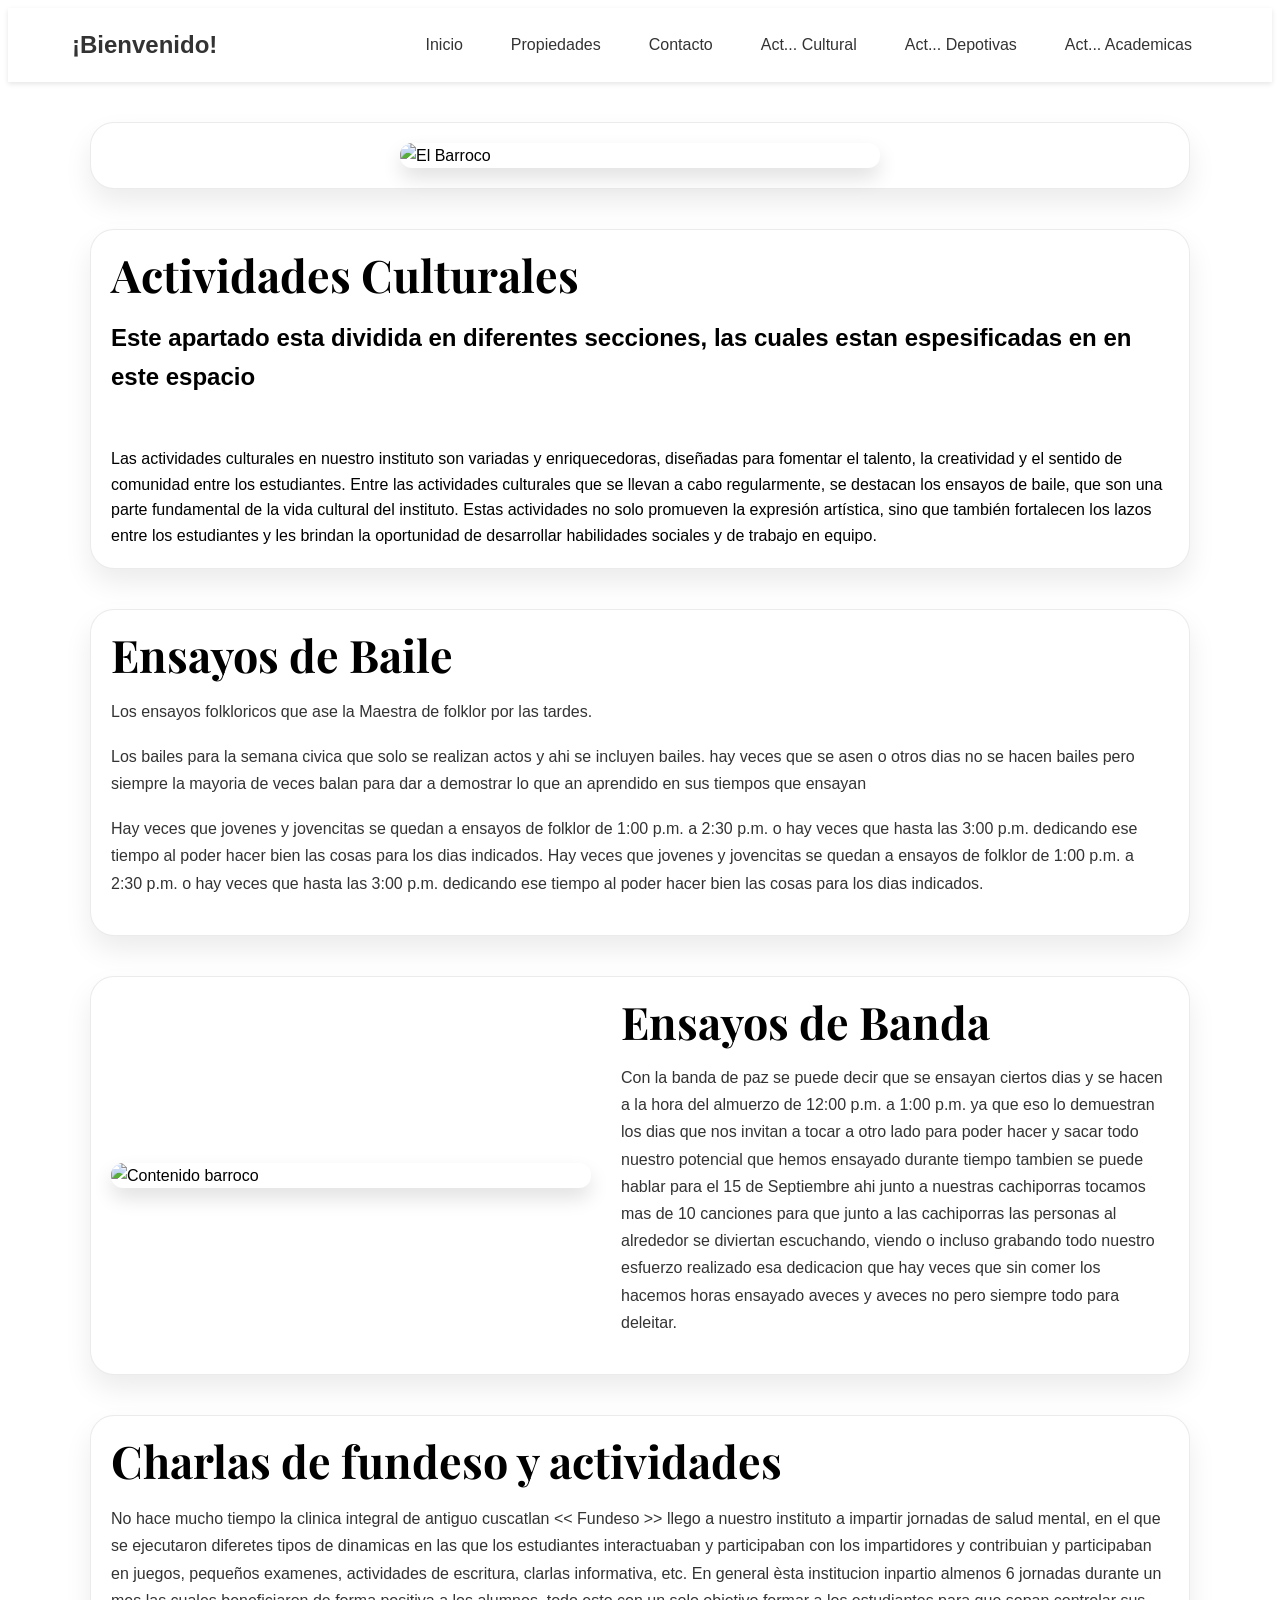
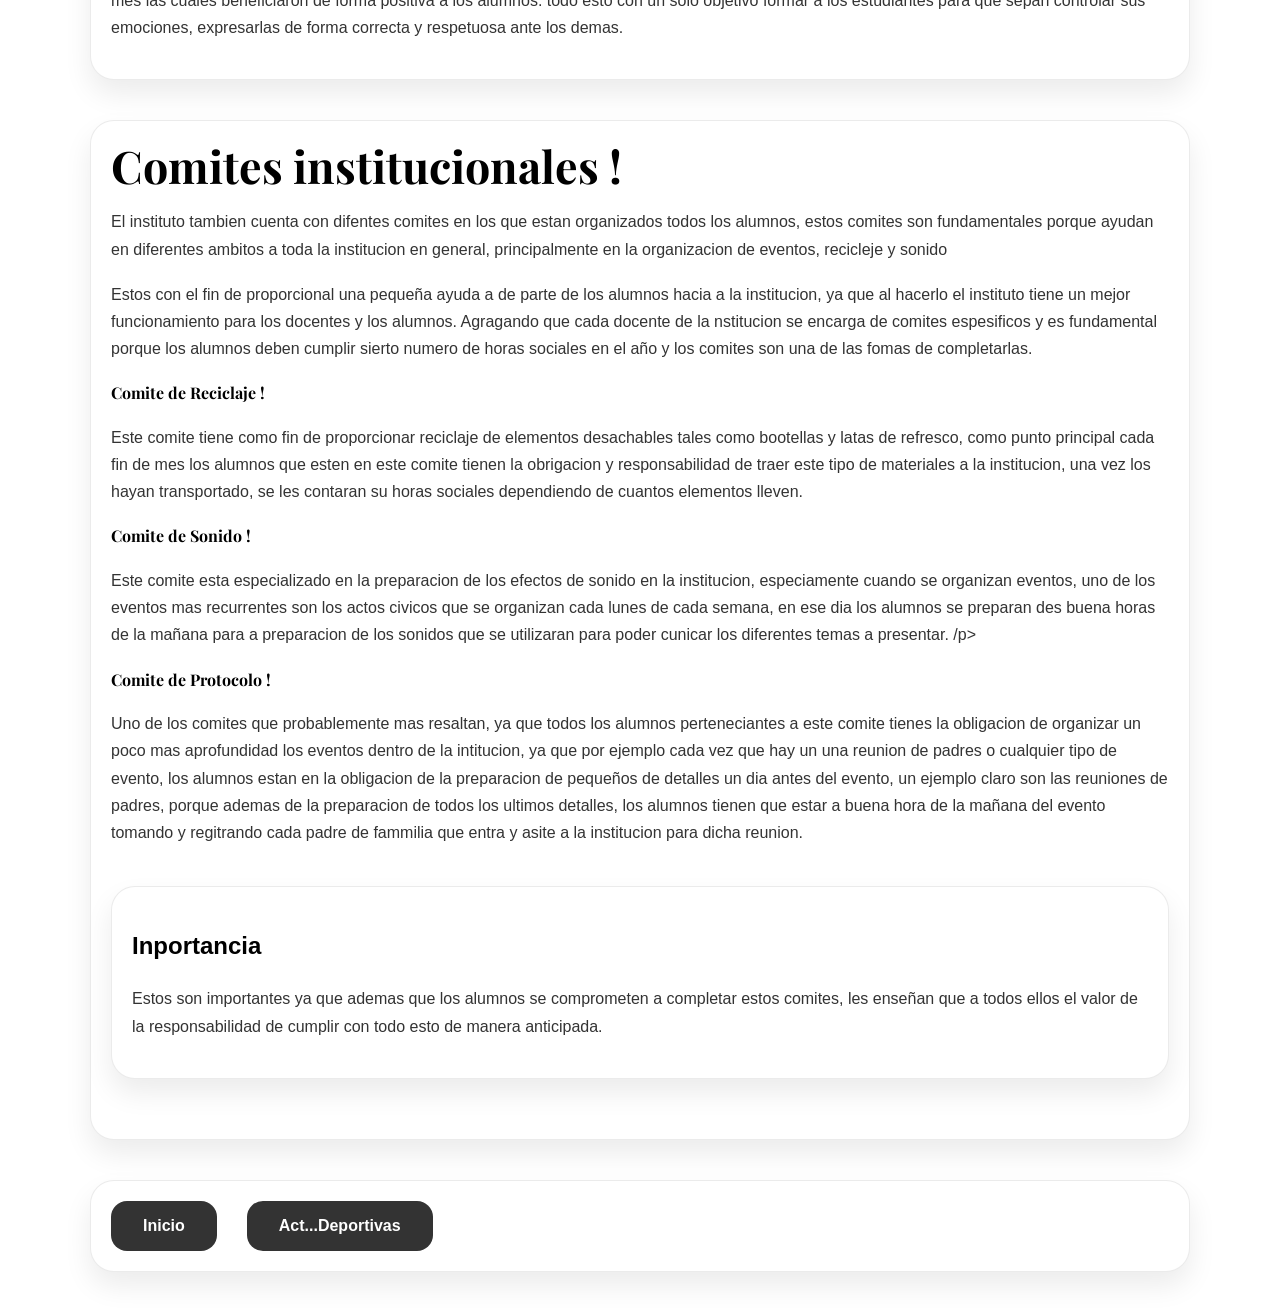
==== actividadesinacp2.html @ 92bb237f "Add files via upload" ====
<!DOCTYPE html>
<html lang="es-ES">
<head>
    <meta charset="UTF-8">
    <meta name="viewport" content="width=device-width, initial-scale=1.0">
    <title>Barroco Copy</title>
    <link rel="stylesheet" href="styles.css">
    <link href="https://fonts.googleapis.com/css2?family=Montserrat:wght@600;700&family=Playfair+Display:wght@400;700&display=swap" rel="stylesheet">
    <style>
        .detalle-barroco {
            display: flex;
            flex-wrap: wrap;
            align-items: center;
            gap: 30px;
            max-width: 1100px;
            margin: 40px auto;
            padding: 20px;
        }
        .detalle-barroco img {
            width: 100%;
            max-width: 480px;
            border-radius: 12px;
            object-fit: cover;
            box-shadow: 0 10px 20px rgba(0,0,0,0.12);
        }
        .detalle-barroco.reverse {
            flex-direction: row-reverse;
        }
        .detalle-contenido {
            flex: 1;
            min-width: 280px;
        }
        .detalle-contenido h1,
        .detalle-contenido h4 {
            margin: 0 0 18px;
            font-family: 'Playfair Display', serif;
        }
        .detalle-contenido h1 {
            font-size: 2.8rem;
            line-height: 1.1;
        }
        .detalle-contenido p {
            color: #333;
            line-height: 1.7;
            margin-bottom: 18px;
            font-size: 1rem;
        }
        .detalle-contenido .cta-buton {
            display: block;
            margin: 1.5rem auto 0;
        }
        @media (max-width: 860px) {
            .detalle-barroco {
                flex-direction: column;
                text-align: center;
            }
            .detalle-contenido {
                width: 100%;
            }
            .detalle-barroco img {
                max-width: 100%;
            }
        }
    </style>
</head>
<body>
    <header>
        <nav>
            <div class="logo">¡Bienvenido!</div>
            <button class="nav-toggle" aria-label="Abrir menú" aria-expanded="false">
                <span></span>
                <span></span>
                <span></span>
            </button>
            <ul class="nav-links">
                <li><a href="index.html">Inicio</a></li>
                <li><a href="index.html#Propiedades">Propiedades</a></li>
                <li><a href="Informaciony contactos.html">Contacto</a></li>
                <li><a href="actividadesinacp2.html">Act... Cultural</a></li>
                <li><a href="actividadesinacpdepo.html">Act... Depotivas</a></li>
                <li><a href="actividadesinacp.html">Act... Academicas</a></li>


            </ul>
        </nav>
    </header>

    <main class="fade-section">




<section   class="detalle-barroco">
           
    <img src="IMGs/inacfts.png" alt="El Barroco"></section>





   <section   class="detalle-barroco">
            
            <div class="detalle-contenido">
                <h1>Actividades Culturales</h1>
            <h2>Este apartado esta dividida en diferentes secciones, las cuales estan espesificadas en en este espacio</h2>

                
                <p></p>
                
            </div>Las actividades culturales en nuestro instituto son variadas y enriquecedoras, diseñadas para fomentar el talento, la creatividad y el sentido de comunidad entre los estudiantes. Entre las actividades culturales que se llevan a cabo regularmente, se destacan los ensayos de baile, que son una parte fundamental de la vida cultural del instituto. Estas actividades no solo promueven la expresión artística, sino que también fortalecen los lazos entre los estudiantes y les brindan la oportunidad de desarrollar habilidades sociales y de trabajo en equipo.
        </section>



   <section id="Caracteristicas" class="detalle-barroco">
            <div class="detalle-contenido">
                <h1>Ensayos de Baile</h1>
                <h4></h4>
                <p> </p>  
                <p>Los ensayos folkloricos que ase la Maestra de folklor por las tardes.</p>
                    <p>Los bailes para la semana civica que solo se realizan actos y ahi se incluyen bailes. hay veces que se asen o otros dias no se hacen bailes pero siempre la mayoria de veces balan para dar a demostrar lo que an aprendido en sus tiempos que ensayan</p>
                    <p>  Hay veces que jovenes y jovencitas se quedan a ensayos de folklor de 1:00 p.m. a 2:30 p.m. o hay veces que hasta las 3:00 p.m. dedicando ese tiempo al poder hacer bien las cosas para los dias indicados. Hay veces que jovenes y jovencitas se quedan a ensayos de folklor de 1:00 p.m. a 2:30 p.m. o hay veces que hasta las 3:00 p.m. dedicando ese tiempo al poder hacer bien las cosas para los dias indicados.</p>
                </div>
        </section>


        <section id="Caracteristicas" class="detalle-barroco">
            <img src="IMGs/banda.jpg" alt="Contenido barroco">
            <div class="detalle-contenido">
                <h1>Ensayos de Banda</h1>
                
               <h4>
                </h4>
                <p>Con la banda de paz se puede decir que se ensayan ciertos dias y se hacen a la hora del almuerzo de 12:00 p.m. a 1:00 p.m. ya que eso lo demuestran los dias que nos invitan a tocar a otro lado para poder hacer y sacar todo nuestro potencial que hemos ensayado durante tiempo tambien se puede hablar para el 15 de Septiembre ahi junto a nuestras cachiporras tocamos mas de 10 canciones para que junto a las cachiporras las personas al alrededor se diviertan escuchando, viendo o incluso grabando todo nuestro esfuerzo realizado esa dedicacion que hay veces que sin comer los hacemos horas ensayado aveces y aveces no pero siempre todo para deleitar.</p>
                
            </div>
        </section>


<section class="detalle-barroco reverse">
            
            <div class="detalle-contenido">
                <h1>Charlas de fundeso y actividades</h1>
                <h2></h2>
                <p>No hace mucho tiempo la clinica integral de antiguo cuscatlan << Fundeso >> llego a nuestro instituto a impartir jornadas de salud mental,
                en el que se  ejecutaron diferetes tipos de dinamicas en las que los estudiantes interactuaban y participaban con los impartidores y contribuian y participaban en juegos, pequeños examenes, actividades de escritura, clarlas informativa, etc.
            En general èsta institucion inpartio almenos 6 jornadas durante un mes las cuales beneficiaron de forma positiva a los alumnos. todo esto con un solo objetivo formar a los estudiantes para que sepan controlar sus emociones, expresarlas de forma correcta y respetuosa ante los demas.</p>

                <h4></h4>
                    
            </div>
        </section>


        <section class="detalle-barroco">
            <div class="detalle-contenido">
               <h1>Comites institucionales !
                </h1>
                <p>El instituto tambien cuenta con difentes comites en los que estan organizados todos los alumnos, estos comites son fundamentales porque ayudan en diferentes ambitos a toda la institucion en general, principalmente en la organizacion de eventos, recicleje y sonido </p>    
                            <p>Estos con el fin de proporcional una pequeña ayuda a de parte de los alumnos hacia a la institucion, ya que al hacerlo el instituto tiene un mejor funcionamiento para los docentes y los alumnos. Agragando que cada docente de la nstitucion se encarga de comites espesificos
                                 y es fundamental porque los alumnos deben cumplir sierto numero de horas sociales en el año y los comites son una de las fomas de completarlas. </p>

                <h4>Comite de Reciclaje !</h4>
                <p>Este comite tiene como fin de proporcionar reciclaje de elementos desachables tales como bootellas y latas de refresco, como punto principal cada fin de mes los alumnos que esten en este comite tienen la obrigacion y responsabilidad de traer este tipo de materiales a la institucion, una vez los hayan transportado, se les contaran su horas sociales dependiendo de cuantos elementos lleven. </p>

                    <h4>Comite de Sonido !
                    </h4>
                    <p>Este comite esta especializado en la preparacion de los efectos de sonido en la institucion, especiamente cuando se organizan eventos, uno de los eventos mas recurrentes son los actos civicos que se organizan cada lunes de cada semana, en ese dia los alumnos se preparan des buena horas de la mañana para a preparacion de los sonidos que se utilizaran para poder cunicar los diferentes temas a presentar. /p>

                         <h4>Comite de Protocolo !</h4>
                         <p>Uno de los comites que probablemente mas resaltan, ya que todos los alumnos perteneciantes a este comite tienes la obligacion de organizar un poco mas aprofundidad los eventos dentro de la intitucion, ya que por ejemplo cada vez que hay un una reunion de padres o cualquier tipo de evento, los alumnos estan en la obligacion de la preparacion de pequeños de detalles un dia antes del evento, un ejemplo claro son las reuniones de padres, porque ademas de la preparacion de todos los ultimos detalles, los alumnos tienen que estar a buena hora de la mañana del evento tomando y regitrando cada padre de fammilia que entra y asite a la institucion para dicha reunion. </p>    
                        
    
                    <section class="detalle-barroco reverse">
            
            <div class="detalle-contenido">
                 <h2>Inportancia
            </h2>
                
                <h4></h4>

                <p>Estos son importantes ya que ademas que los alumnos se comprometen a completar estos comites, les enseñan que a todos ellos el valor de la responsabilidad de cumplir con todo esto de manera anticipada.</p>
                
            </div>
        </section>




    </section>




            <section id="Caracteristicas" class="detalle-barroco">
        
                <button class="cta-buton" onclick="window.location.href='index.html'">Inicio</button>
                <button class="cta-buton" onclick="window.location.href='actividadesinacpdepo.html'">Act...Deportivas</button>
            
            </div>
        </section>








 
    </main>






    <script>
        window.addEventListener('load', () => {
            document.body.classList.add('site-loaded');
        });
    </script>
<script>
const navToggle = document.querySelector('.nav-toggle');
const navLinks = document.querySelector('.nav-links');
if (navToggle && navLinks) {
    navToggle.addEventListener('click', () => {
        const expanded = navToggle.getAttribute('aria-expanded') === 'true';
        navToggle.setAttribute('aria-expanded', String(!expanded));
        navLinks.classList.toggle('nav-open');
    });
}
</script>
</body>
</html>
---- styles.css ----
* {
    margin: revert;
    padding: 0;
    box-sizing: border-box;
    font-family: 'Arial', sans-serif;
    
}
body {
     line-height: 1.6;
     opacity: 0;
     transform: translateY(16px);
     transition: opacity 0.85s ease, transform 0.85s ease;
}

body.site-loaded {
     opacity: 1;
     transform: translateY(0);
}

header {
    box-shadow: 0 2px 5px rgba(0, 0, 0, 0.1);

}

nav {
    display: flex;
    justify-content: space-between;
    align-items: center;
    padding: 1rem 2rem;
    max-width: 1200px;
    margin: 0 auto;
}
.logo {
    font-size: 1.5rem;
    font-weight: bold;
    color: #333;
}
.nav-links {
    display: flex;
    align-items: center;
    gap: 1rem;
    list-style: none;
    margin: 0;
    padding: 0;
}
.nav-links li {
    margin: 0;
}
.nav-links a {
    display: inline-block;
    padding: 0.5rem 1rem;
    border-radius: 12px;
    text-decoration: none;
    color: #333;
    font-weight: 500;
    transition: transform 0.25s ease, background-color 0.3s ease, color 0.3s ease;
}
.nav-links a:hover {
    transform: scale(1.05);
    background-color: rgba(51, 51, 51, 0.08);
    color: #111;
}
.nav-toggle {
    display: none;
    border: none;
    background: transparent;
    cursor: pointer;
    width: 2.4rem;
    height: 2.4rem;
    padding: 0;
    flex-shrink: 0;
}
.nav-toggle span {
    display: block;
    width: 100%;
    height: 3px;
    background: #333;
    border-radius: 999px;
    transition: transform 0.3s ease, opacity 0.3s ease;
    margin: 4px 0;
}
.nav-toggle[aria-expanded="true"] span:nth-child(1) {
    transform: translateY(7px) rotate(45deg);
}
.nav-toggle[aria-expanded="true"] span:nth-child(2) {
    opacity: 0;
}
.nav-toggle[aria-expanded="true"] span:nth-child(3) {
    transform: translateY(-7px) rotate(-45deg);
}
#hero {
    padding-top: 2rem;
    min-height: 100vh;
    position: relative;
    display: flex;
    flex-direction: column;
    justify-content: center;
    align-items: center;
    text-align: center;
    color: #fff;
    padding: 0 1rem;
    overflow: hidden;
}

.hero-bg {
    position: absolute;
    inset: 0;
    background-size: cover;
    background-position: center;
    z-index: 0;
    transition: opacity 0.8s ease;
}

.hero-bg .hero-slide {
    position: absolute;
    inset: 0;
    background-size: cover;
    background-position: left center;
    background-repeat: no-repeat;
    z-index: 0;
    opacity: 0;
    transform: translateX(30px);
    transition: opacity 2.5s cubic-bezier(0.22, 1, 0.36, 1), transform 2.5s cubic-bezier(0.22, 1, 0.36, 1);
}


#hero > .hero-content {
    position: relative;
    z-index: 1;
    opacity: 0;
    transform: translateY(24px);
    animation: heroIntro 2.5s cubic-bezier(0.22, 1, 0.36, 1) forwards;
}

#hero > .hero-content h1,
#hero > .hero-content p,
#hero > .hero-content .cta-buton {
    opacity: 0;
    transform: translateY(12px);
    animation: heroContentFade 2.5s cubic-bezier(0.22, 1, 0.36, 1) forwards;
}

#hero > .hero-content h1 {
    animation-delay: 0.2s;
}

#hero > .hero-content p {
    animation-delay: 0.4s;
}

#hero > .hero-content .cta-buton {
    animation-delay: 0.65s;
}

@keyframes heroIntro {
    0% {
        opacity: 0;
        transform: translateY(40px);
    }
    20% {
        opacity: 0.75;
        transform: translateY(10px);
    }
    100% {
        opacity: 1;
        transform: translateY(0);
    }
}

@keyframes heroContentFade {
    0% {
        opacity: 0;
        transform: translateY(18px);
    }
    60% {
        opacity: 0.6;
        transform: translateY(8px);
    }
    100% {
        opacity: 1;
        transform: translateY(0);
    }
}

#hero h1 {
    font-size: 3rem;
    line-height: 1.1;
    margin-bottom: 1rem;
}

#hero p {
    font-size: 1.1rem;
    margin-bottom: 1.5rem;
}

#Propiedades {
    margin: 2rem auto;
    max-width: 1200px;
    padding: 1.5rem;
    background: rgba(255, 255, 255, 0.95);
    border-radius: 24px;
    box-shadow: 0 14px 30px rgba(0, 0, 0, 0.08);
    transition: transform 0.3s ease, box-shadow 0.3s ease;
    display: grid;
    grid-template-columns: repeat(3, 1fr);
    gap: 1.5rem;
}

#Propiedades:hover {
    transform: translateY(-5px);
    box-shadow: 0 18px 45px rgba(0, 0, 0, 0.12);
}

#Propiedades h2 {
    grid-column: 1 / -1;
}

.propiedades-grid {
    display: flex;
    flex-direction: column;
    background: #fff;
    border-radius: 20px;
    box-shadow: 0 10px 25px rgba(0, 0, 0, 0.08);
    overflow: hidden;
    transition: transform 0.25s ease, box-shadow 0.25s ease, background-color 0.3s ease;
    padding: 1rem;
}

.propiedades-grid:hover {
    transform: scale(1.02);
    box-shadow: 0 18px 40px rgba(0, 0, 0, 0.12);
}

.propiedades-grid img {
    width: 100%;
    display: block;
    border-radius: 16px;
    object-fit: cover;
    margin-bottom: 1rem;
    height: 200px;
}

.propiedades-card {
    display: none;
}

.propiedades-grid h3 {
    font-family: 'Montserrat', sans-serif;
    font-weight: 700;
    font-size: 1.25rem;
    margin: 0 0 0.5rem 0;
    color: #222;
}

button {
    padding: 0.75rem 1.5rem;
    border: none;
    border-radius: 12px;
    font-weight: 600;
    cursor: pointer;
    transition: transform 0.25s ease, background-color 0.3s ease, box-shadow 0.3s ease;
}

.cta-buton {
    background-color: #333;
    color: #fff;
    padding: 1rem 2rem;
    font-size: 1rem;
    border-radius: 16px;
}

.cta-buton:hover {
    background-color: #111;
    transform: scale(1.05);
    box-shadow: 0 8px 20px rgba(0, 0, 0, 0.2);
}

.propiedades-grid button {
    background-color: #007bff;
    color: #fff;
    display: block;
    margin: 1rem auto 0;
    padding: 0.75rem 1.5rem;
    position: relative;
    overflow: hidden;
}

@media (max-width: 768px) {
    nav {
        flex-direction: column;
        align-items: flex-start;
        gap: 0.75rem;
    }

    .nav-toggle {
        display: block;
    }

    .nav-links {
        display: none;
        flex-direction: column;
        width: 100%;
        gap: 0.75rem;
        list-style: none;
        padding: 1rem;
        margin: 0;
        border-radius: 16px;
        background: rgba(255, 255, 255, 0.95);
        box-shadow: 0 14px 30px rgba(0, 0, 0, 0.08);
    }

    .nav-links.nav-open {
        display: flex;
    }

    .nav-links li {
        width: 100%;
    }

    .nav-links a {
        width: 100%;
        padding: 0.75rem 1rem;
    }

    #hero {
        padding-top: 1.5rem;
    }

    #hero h1 {
        font-size: 2.2rem;
    }

    #hero p {
        font-size: 1rem;
    }

    #Propiedades {
        grid-template-columns: 1fr;
        padding: 1rem;
        margin: 1rem;
    }

    .propiedades-grid {
        padding: 0.9rem;
    }

    .propiedades-grid img {
        height: 160px;
        max-height: 180px;
    }
}

.propiedades-grid button:hover {
    background-color: #0056b3;
    transform: scale(1.08);
    box-shadow: 0 6px 15px rgba(0, 123, 255, 0.3);
}

.hero-section {
    position: relative;
    min-height: 60vh;
    display: flex;
    align-items: center;
    justify-content: center;
    padding: 2rem 1rem;
    text-align: center;
    color: #fff;
    background: linear-gradient(180deg, rgba(0,0,0,0.45), rgba(0,0,0,0.45)), url('IMGs/portada.jpg') center/cover no-repeat;
}

.hero-section .hero-content {
    max-width: 900px;
    z-index: 1;
}

.imagenes-grid {
    max-width: 1100px;
    margin: 2rem auto;
    padding: 1.5rem;
    background: rgba(221, 209, 209, 0.95);
    border-radius: 24px;
    box-shadow: 0 14px 30px rgba(0, 0, 0, 0.06);
    transition: transform 0.3s ease, box-shadow 0.3s ease;
}

.imagenes-grid:hover {
    transform: translateY(-4px) scale(1.005);
    box-shadow: 0 22px 40px rgba(0, 0, 0, 0.12);
}

.imagenes-grid h2 {
    margin-bottom: 1rem;
    font-family: 'Montserrat', sans-serif;
    font-size: 1.8rem;
}

.gallery {
    display: grid;
    grid-template-columns: repeat(auto-fit, minmax(240px, 1fr));
    gap: 1rem;
    justify-items: center;
}

.gallery-card {
    overflow: hidden;
    border-radius: 18px;
    box-shadow: 0 12px 30px rgba(0, 0, 0, 0.12);
    transform: translateY(12px);
    opacity: 0;
    transition: transform 0.45s ease, opacity 0.45s ease;
    max-width: 420px;
    width: 100%;
}

body.site-loaded .gallery-card {
    transform: translateY(0);
    opacity: 1;
}

.gallery-card img {
    width: 100%;
    display: block;
    aspect-ratio: 16/10;
    object-fit: cover;
    transition: transform 0.35s ease;
}

.gallery-card:hover img {
    transform: scale(1.04);
}

.detalle-barroco {
    background: #fff;
    border: 1px solid rgba(0, 0, 0, 0.08);
    border-radius: 24px;
    padding: 1.5rem;
    box-shadow: 0 14px 28px rgba(0, 0, 0, 0.08);
    transition: transform 0.3s ease, box-shadow 0.3s ease, border-color 0.3s ease;
}

.detalle-barroco img {
    display: block;
    width: 100%;
    max-width: 1000px;
    border-radius: 12px;
    object-fit: cover;
    box-shadow: 0 10px 20px rgba(0,0,0,0.12);
    margin: 0 auto;
}

.detalle-barroco:hover {
    transform: translateY(-6px) scale(1.01);
    box-shadow: 0 24px 40px rgba(0, 0, 0, 0.14);
    border-color: rgba(0, 0, 0, 0.16);
}

.detail-section {
    display: none;
    position: fixed;
    width: 100%;
    height: 100vh;
    left: 0;
    top: 0;
    margin: 0;
    padding: 3rem 4rem;
    background: #f9f9f9;
    z-index: 9997;
    overflow-y: auto;
    pointer-events: auto;
    transition: none;
}

.detail-section.active {
    display: block;
    animation: slideIn 0.6s cubic-bezier(0.22, 1, 0.36, 1);
}

@keyframes slideIn {
    0% {
        opacity: 0;
        transform: translateY(40px);
    }
    100% {
        opacity: 1;
        transform: translateY(0);
    }
}

.detail-section h2 {
    margin-bottom: 1.5rem;
    font-family: 'Playfair Display', serif;
    font-size: 2.5rem;
    color: #1a1a1a;
}

.detail-section p {
    line-height: 1.9;
}

/* Contact page styling */
.contact-wrapper {
    max-width: 1100px;
    margin: 2rem auto;
    padding: 0 1rem;
    display: grid;
    grid-template-columns: 1.15fr 0.95fr;
    gap: 1.8rem;
}

@media (max-width: 900px) {
    .contact-wrapper {
        grid-template-columns: 1fr;
    }
}

.characters-section,
.contact-card {
    background: #ffffff;
    border-radius: 26px;
    padding: 2rem;
    box-shadow: 0 18px 35px rgba(0, 0, 0, 0.08);
    transition: transform 0.35s ease, box-shadow 0.35s ease, border-color 0.35s ease;
    opacity: 0;
    transform: translateY(24px);
}

body.site-loaded .characters-section,
body.site-loaded .contact-card {
    opacity: 1;
    transform: translateY(0);
}

.characters-section:hover,
.contact-card:hover {
    transform: translateY(-6px);
    box-shadow: 0 26px 50px rgba(0, 0, 0, 0.12);
}

.characters-section h2,
.contact-card h2 {
    margin-bottom: 1rem;
    font-family: 'Montserrat', sans-serif;
    color: #1a1a1a;
}

.characters-section p {
    line-height: 1.8;
    color: #444;
}

.contact-card form input,
.contact-card form textarea {
    width: 100%;
    padding: 1rem 1.1rem;
    margin-bottom: 1rem;
    border: 1px solid rgba(0, 0, 0, 0.12);
    border-radius: 16px;
    background: #fafafa;
    transition: border-color 0.3s ease, box-shadow 0.3s ease, background-color 0.3s ease;
    font-size: 1rem;
    color: #222;
}

.contact-card form input:focus,
.contact-card form textarea:focus {
    outline: none;
    border-color: #7b5cff;
    box-shadow: 0 0 0 4px rgba(123, 92, 255, 0.1);
    background: #fff;
}

.contact-card form button {
    width: 100%;
    margin-top: 0.5rem;
    background: #7b5cff;
    color: #ffffff;
    border-radius: 18px;
    padding: 1rem 1.2rem;
    font-size: 1rem;
    letter-spacing: 0.02em;
    border: none;
    cursor: pointer;
    box-shadow: 0 10px 22px rgba(123, 92, 255, 0.18);
}

.contact-card form button:hover {
    transform: scale(1.02);
    background: #5f47d1;
}

.confirmation-modal {
    position: fixed;
    inset: 0;
    display: grid;
    place-items: center;
    background: rgba(0, 0, 0, 0.32);
    opacity: 0;
    pointer-events: none;
    transition: opacity 0.35s ease;
    z-index: 999;
}

.confirmation-modal.show {
    opacity: 1;
    pointer-events: all;
}

.confirmation-content {
    background: #ffffff;
    border-radius: 28px;
    padding: 2rem 2.5rem;
    width: min(92%, 420px);
    text-align: center;
    box-shadow: 0 24px 60px rgba(0, 0, 0, 0.16);
    transform: translateY(18px) scale(0.96);
    opacity: 0;
    transition: transform 0.35s ease, opacity 0.35s ease;
}

.confirmation-modal.show .confirmation-content {
    transform: translateY(0) scale(1);
    opacity: 1;
}

.confirmation-content .checkmark {
    width: 72px;
    height: 72px;
    margin: 0 auto 1rem;
    display: grid;
    place-items: center;
    border-radius: 50%;
    background: #7b5cff;
    color: #ffffff;
    font-size: 2rem;
    box-shadow: 0 18px 35px rgba(123, 92, 255, 0.18);
}

.confirmation-content h3 {
    margin-bottom: 0.75rem;
    font-size: 1.8rem;
}

.confirmation-content p {
    line-height: 1.7;
    color: #555;


    color: #444;
    margin-bottom: 1.5rem;
    font-size: 1.05rem;
}

.back-btn {
    display: inline-block;
    position: sticky;
    top: 1rem;
    margin-bottom: 2rem;
    padding: 0.6rem 1.2rem;
    background-color: #6c757d;
    color: #fff;
    text-decoration: none;
    border-radius: 8px;
    font-weight: 600;
    transition: background-color 0.3s ease, transform 0.2s ease;
    z-index: 100;
}

.back-btn:hover {
    background-color: #5a6268;
    transform: translateX(-4px);
}
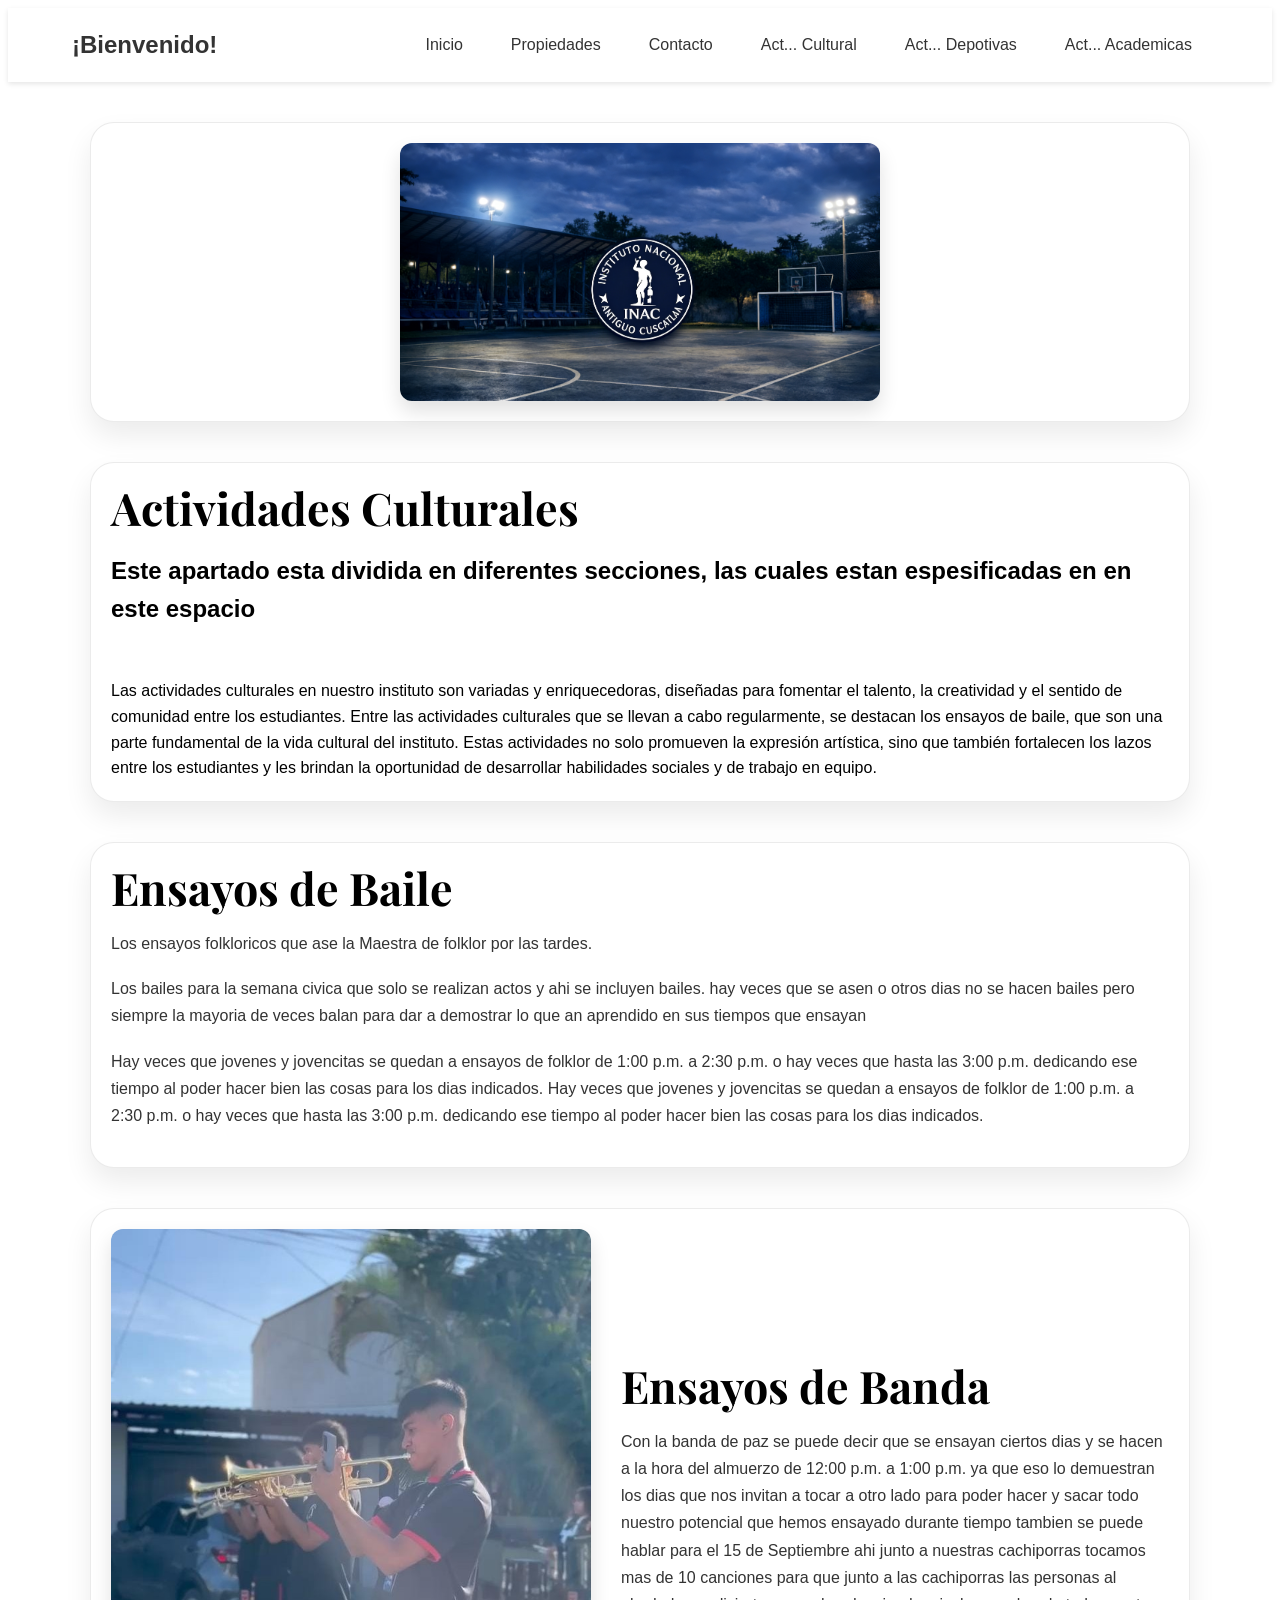
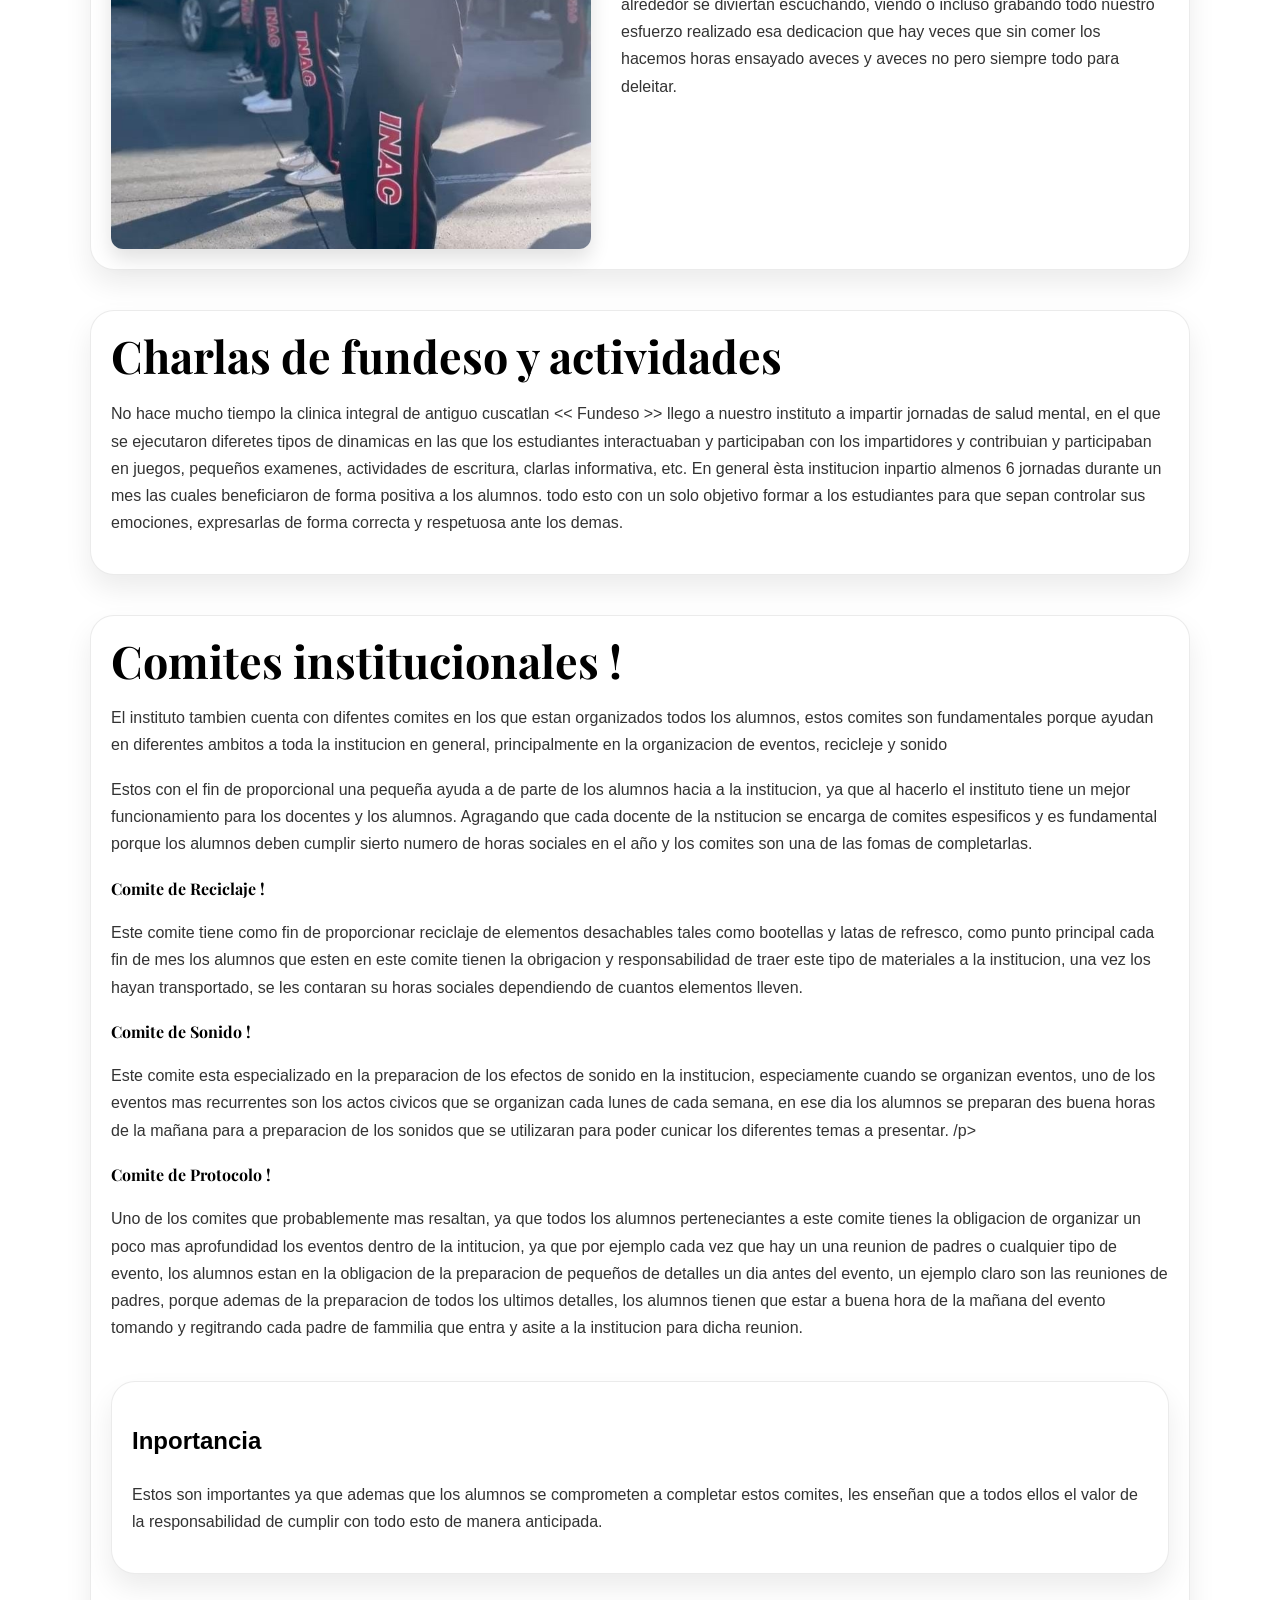
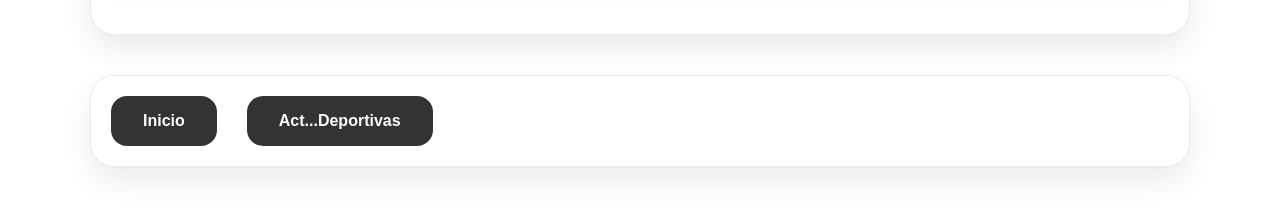
==== commit 2ded9158: "Start the site with the animacio.html file from the repository - Session 1 (6a22634eed12bd4cd98a2f11" ====
--- a/actividadesinacp2.html
+++ b/actividadesinacp2.html
@@ -73,8 +73,8 @@
                 <span></span>
             </button>
             <ul class="nav-links">
-                <li><a href="index.html">Inicio</a></li>
-                <li><a href="index.html#Propiedades">Propiedades</a></li>
+                <li><a href="inicio.html">Inicio</a></li>
+                <li><a href="inicio.html#Propiedades">Propiedades</a></li>
                 <li><a href="Informaciony contactos.html">Contacto</a></li>
                 <li><a href="actividadesinacp2.html">Act... Cultural</a></li>
                 <li><a href="actividadesinacpdepo.html">Act... Depotivas</a></li>
@@ -194,7 +194,7 @@
 
             <section id="Caracteristicas" class="detalle-barroco">
         
-                <button class="cta-buton" onclick="window.location.href='index.html'">Inicio</button>
+                <button class="cta-buton" onclick="window.location.href='inicio.html'">Inicio</button>
                 <button class="cta-buton" onclick="window.location.href='actividadesinacpdepo.html'">Act...Deportivas</button>
             
             </div>
